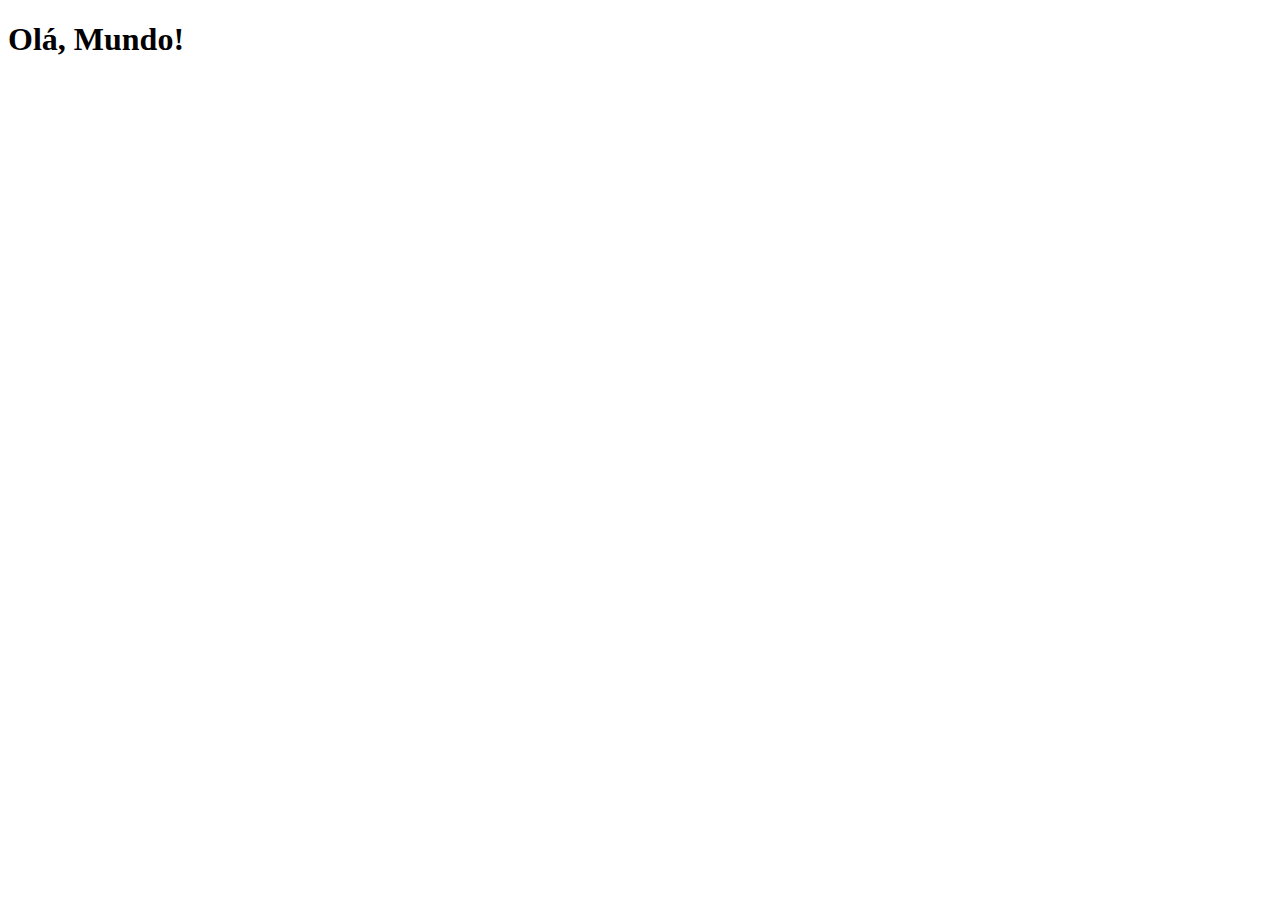
==== index.html @ 14fb02b0 "começando a criar outro site" ====
<!DOCTYPE html>
<html lang="pt-br">
<head>
    <meta charset="UTF-8">
    <meta http-equiv="X-UA-Compatible" content="IE=edge">
    <meta name="viewport" content="width=device-width, initial-scale=1.0">
    <title>projeto Redes Sociais</title>
</head>
<body>
    <h1>Olá, Mundo!</h1>
</body>
</html>
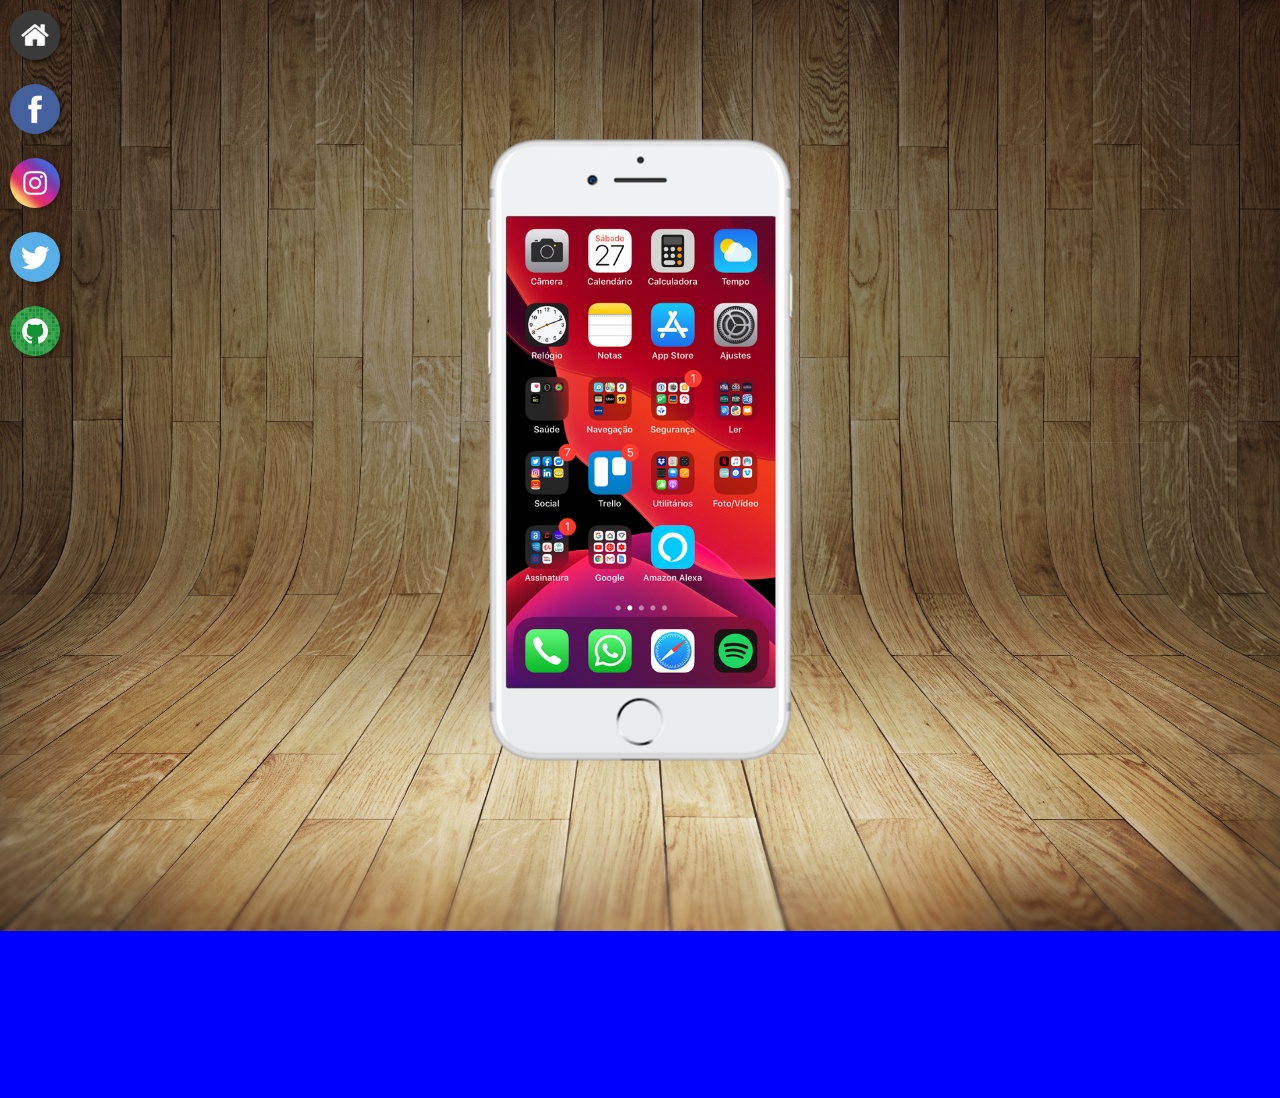
==== commit c94b5602: "construção do site de redes sociais" ====
--- a/index.html
+++ b/index.html
@@ -4,9 +4,23 @@
     <meta charset="UTF-8">
     <meta http-equiv="X-UA-Compatible" content="IE=edge">
     <meta name="viewport" content="width=device-width, initial-scale=1.0">
-    <title>projeto Redes Sociais</title>
+    <link rel="stylesheet" href="estilos/style.css">
+    <title>Projeto Redes Sociais</title>
 </head>
 <body>
-    <h1>Olá, Mundo!</h1>
+    <main>
+        <section id="telefone">
+            <iframe src="home.html" nome="tela" id="tela"frameborder="0">
+            Seu navegador não e compatível com isso.
+            </iframe>
+        </section>
+        <section id="redes-sociais">
+            <a href="#" target="tela"><img src="imagens/logo-home.jpg" alt="Home"></a><br>
+            <a href="#" target="tela"><img src="imagens/logo-facebook.jpg" alt="Facebook"></a><br>
+            <a href="#" target="tela"><img src="imagens/logo-instagram.jpg" alt="Instagram"></a><br>
+            <a href="#" target="tela"><img src="imagens/logo-twitter.jpg" alt="Twiter"></a><br>
+            <a href="#" target="tela"><img src="imagens/logo-github.jpg" alt="GitHub"></a>         
+        </section>
+    </main>
 </body>
 </html>--- a/estilos/style.css
+++ b/estilos/style.css
@@ -0,0 +1,64 @@
+@charset "UTF-8";
+
+* {
+    margin: 0px;
+    padding: 0px;
+    font-family: Arial, Helvetica, sans-serif;
+}
+
+html, body {
+    height: 122vh;
+    width: 100vw;
+    background-color: blue;
+}
+body {
+    background: url('../imagens/fundo-madeira.jpg') no-repeat;
+    background-size: cover;
+    background-attachment: fixed;
+}
+
+main {
+    position: relative;
+    height: 100vh;   
+    
+}
+
+section#telefone {
+    position: absolute;
+    top: 50%;
+    left: 50%;
+    transform: translate(-50%, -50%);
+
+    height: 627px;
+    width: 311px;
+    background-color: darkgoldenrod;
+    background: url('../imagens/frame-iphone.png') no-repeat;
+}
+
+iframe#tela {
+    position: relative;
+    top: 80px;
+    left: 22px;
+    width: 269px;
+    height: 471px;
+}
+
+section#redes-sociai {
+    text-align: left;
+}
+
+section img {
+    width: 50px;
+    margin: 10px;
+    border-radius: 100px;
+    box-shadow: 2px 2px 5px rgba(0, 0, 0, 0.397);
+    box-sizing: border-box;
+}
+
+section img:hover {
+    border: 2px solid rgba(229, 225, 235, 0.673);
+    transform: translate(-2px, -2px);
+    box-shadow: 3px 3px rgba(0, 0, 0, 0.486);
+    transition: transform .2s, border 1s;
+
+}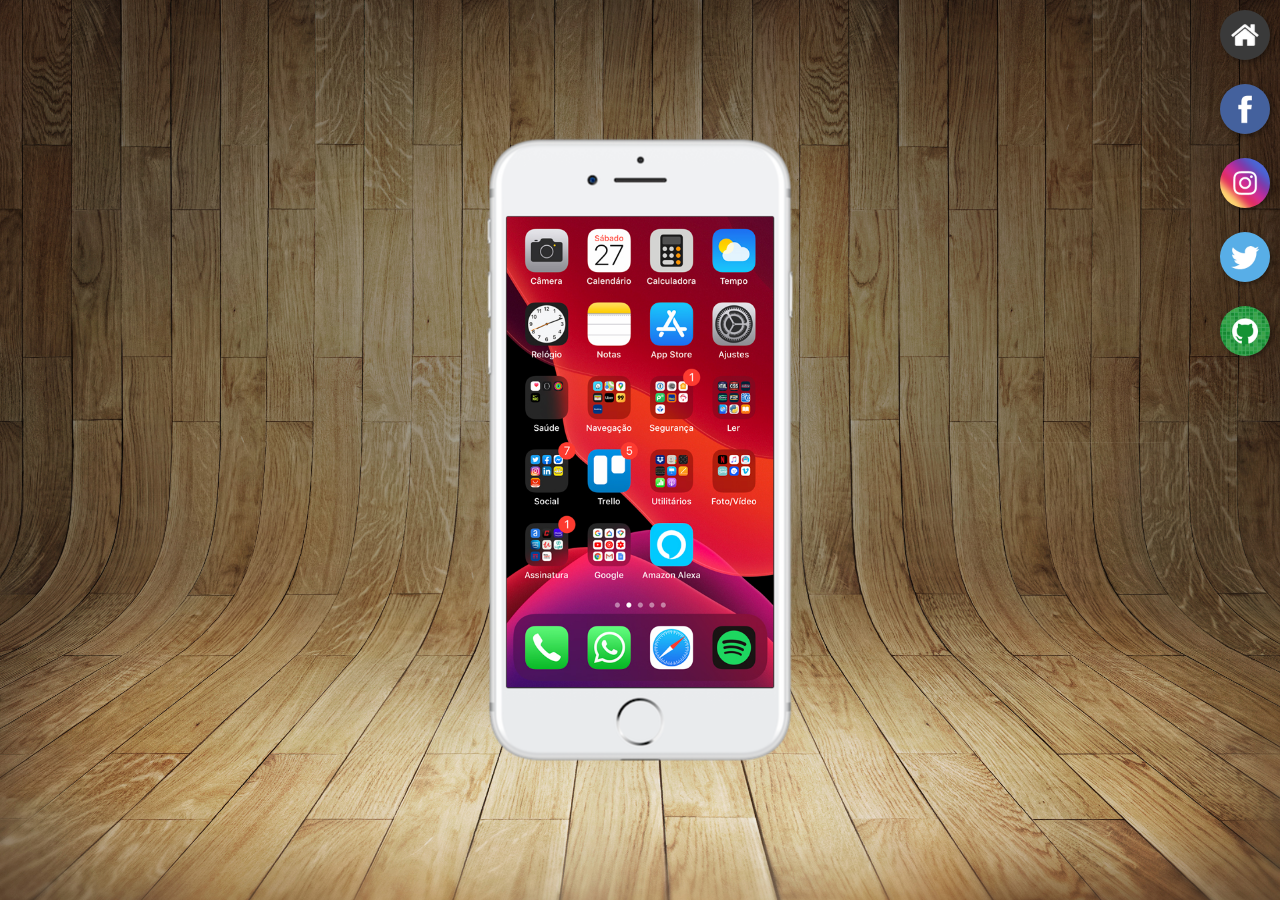
==== commit 54ba5016: "atualizando" ====
--- a/index.html
+++ b/index.html
@@ -15,9 +15,9 @@
             </iframe>
         </section>
         <section id="redes-sociais">
-            <a href="#" target="tela"><img src="imagens/logo-home.jpg" alt="Home"></a><br>
-            <a href="#" target="tela"><img src="imagens/logo-facebook.jpg" alt="Facebook"></a><br>
-            <a href="#" target="tela"><img src="imagens/logo-instagram.jpg" alt="Instagram"></a><br>
+            <a href="home.html" target="tela"><img src="imagens/logo-home.jpg" alt="Home"></a><br>
+            <a href="facebook.html" target="tela"><img src="imagens/logo-facebook.jpg" alt="Facebook"></a><br>
+            <a href="instagram.html" target="tela"><img src="imagens/logo-instagram.jpg" alt="Instagram"></a><br>
             <a href="#" target="tela"><img src="imagens/logo-twitter.jpg" alt="Twiter"></a><br>
             <a href="#" target="tela"><img src="imagens/logo-github.jpg" alt="GitHub"></a>         
         </section>
--- a/estilos/style.css
+++ b/estilos/style.css
@@ -3,16 +3,16 @@
 * {
     margin: 0px;
     padding: 0px;
-    font-family: Arial, Helvetica, sans-serif;
+    font-family: Verdana, Geneva, Tahoma, sans-serif;
 }
 
 html, body {
-    height: 122vh;
+    height: 100vh;
     width: 100vw;
     background-color: blue;
 }
 body {
-    background: url('../imagens/fundo-madeira.jpg') no-repeat;
+    background: url('../imagens/fundo-madeira.jpg') no-repeat top center;
     background-size: cover;
     background-attachment: fixed;
 }
@@ -39,19 +39,18 @@
     position: relative;
     top: 80px;
     left: 22px;
-    width: 269px;
+    width: 267px;
     height: 471px;
 }
-
-section#redes-sociai {
-    text-align: left;
+section#redes-sociais {
+    text-align: right;
 }
 
 section img {
     width: 50px;
     margin: 10px;
-    border-radius: 100px;
-    box-shadow: 2px 2px 5px rgba(0, 0, 0, 0.397);
+    border-radius: 50%;
+    box-shadow: 2px 2px 5px rgba(0, 0, 0, 0.397);    
     box-sizing: border-box;
 }
 
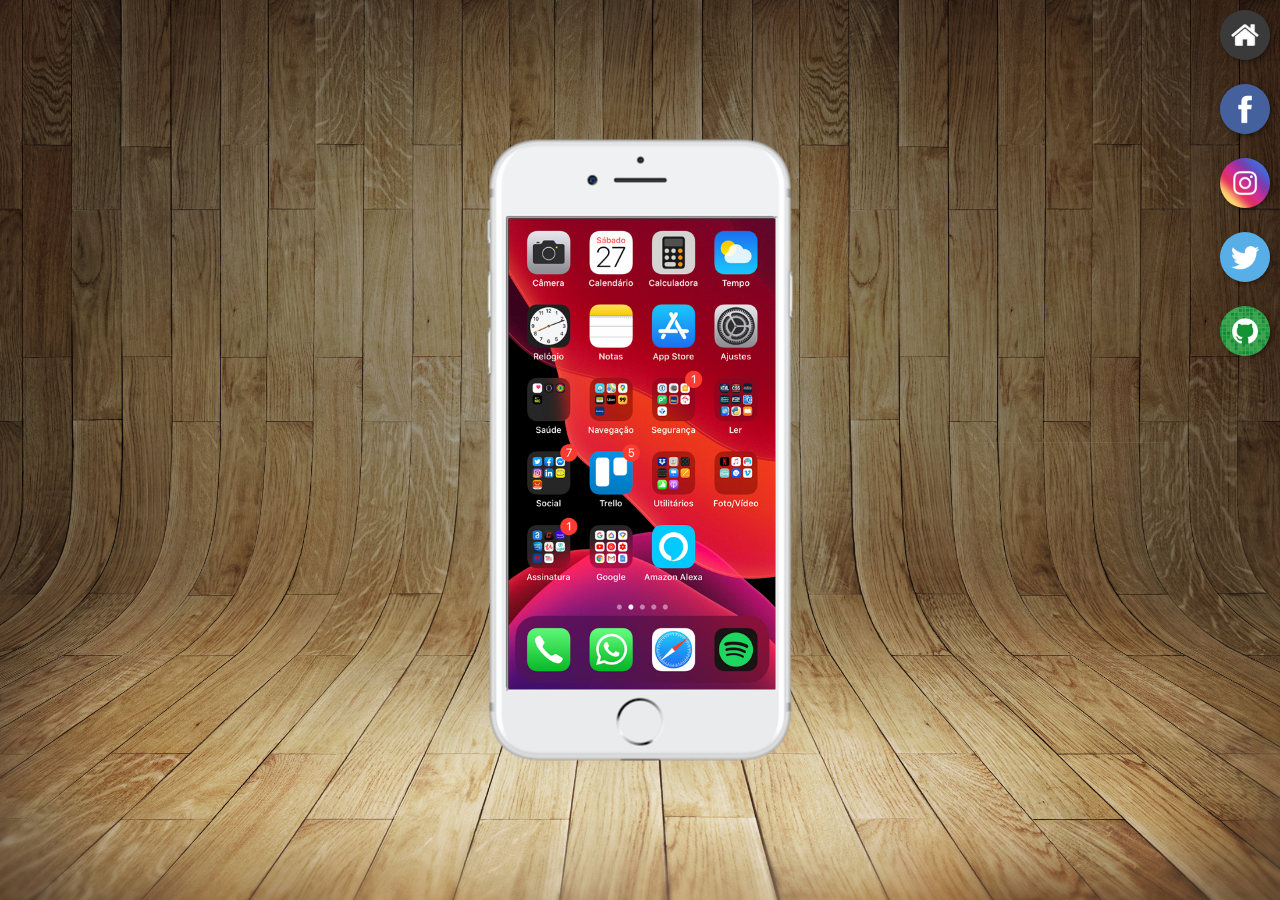
==== commit c5b74809: "fazendo atualizações" ====
--- a/index.html
+++ b/index.html
@@ -4,13 +4,14 @@
     <meta charset="UTF-8">
     <meta http-equiv="X-UA-Compatible" content="IE=edge">
     <meta name="viewport" content="width=device-width, initial-scale=1.0">
+    <link rel="shortcut icon" href="favicon.ico" type="image/x-icon">
     <link rel="stylesheet" href="estilos/style.css">
     <title>Projeto Redes Sociais</title>
 </head>
 <body>
     <main>
         <section id="telefone">
-            <iframe src="home.html" nome="tela" id="tela"frameborder="0">
+            <iframe src="home.html" nome="tela" id="tela"frameborder="1">
             Seu navegador não e compatível com isso.
             </iframe>
         </section>
--- a/estilos/style.css
+++ b/estilos/style.css
@@ -9,7 +9,7 @@
 html, body {
     height: 100vh;
     width: 100vw;
-    background-color: blue;
+    background-color: rgb(0, 0, 0);
 }
 body {
     background: url('../imagens/fundo-madeira.jpg') no-repeat top center;
@@ -30,8 +30,7 @@
     transform: translate(-50%, -50%);
 
     height: 627px;
-    width: 311px;
-    background-color: darkgoldenrod;
+    width: 311px;    
     background: url('../imagens/frame-iphone.png') no-repeat;
 }
 
